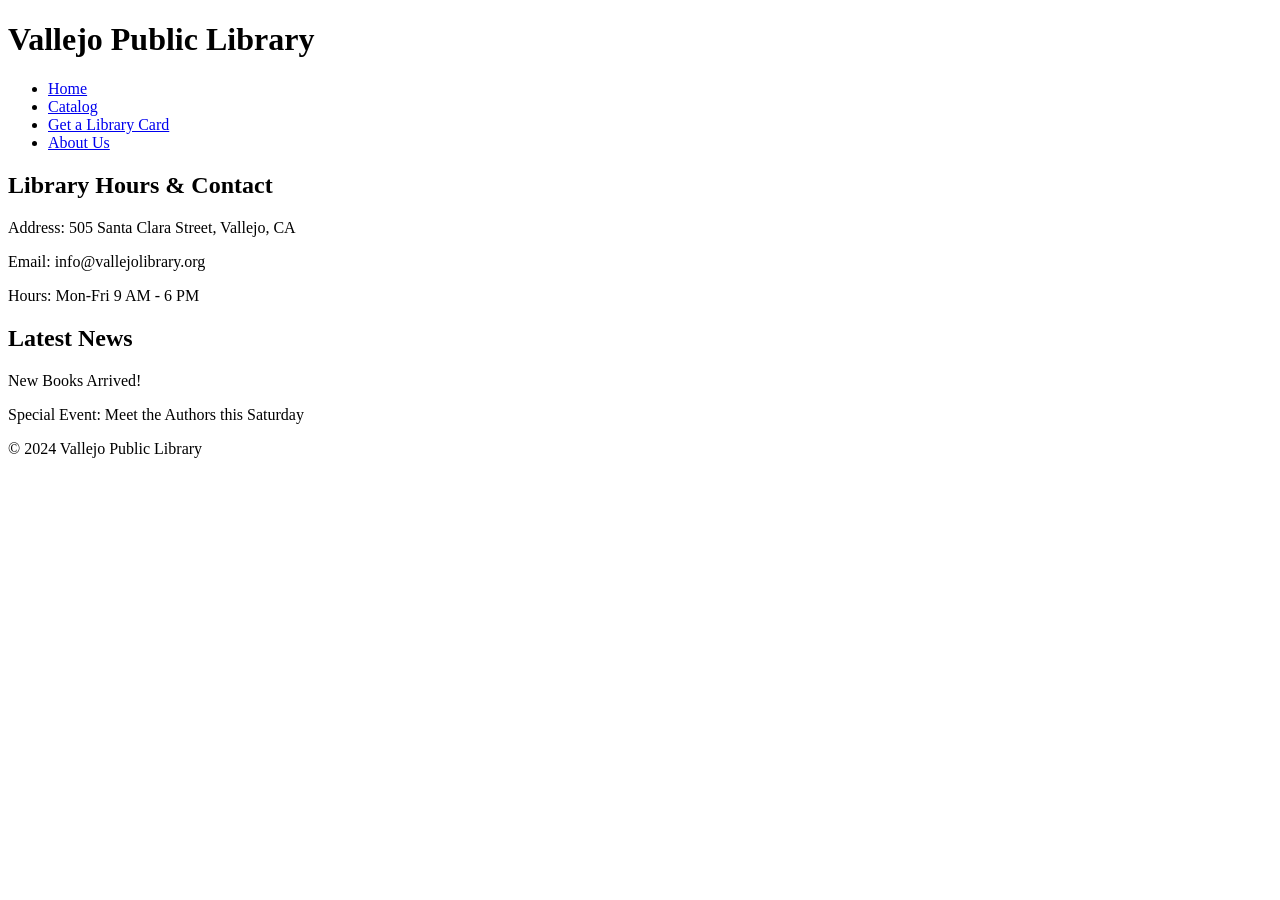
==== index.html @ aa361cd5 "Create index.html" ====
<!DOCTYPE html>
<html lang="en">
<head>
  <meta charset="UTF-8">
  <meta name="viewport" content="width=device-width, initial-scale=1.0">
  <title>Vallejo Public Library</title>
  <link rel="stylesheet" href="styles.css">
</head>
<body>
  <header>
    <h1>Vallejo Public Library</h1>
    <nav>
      <ul>
        <li><a href="index.html">Home</a></li>
        <li><a href="catalog.html">Catalog</a></li>
        <li><a href="library-card.html">Get a Library Card</a></li>
        <li><a href="about.html">About Us</a></li>
      </ul>
    </nav>
  </header>

  <section>
    <h2>Library Hours & Contact</h2>
    <p>Address: 505 Santa Clara Street, Vallejo, CA</p>
    <p>Email: info@vallejolibrary.org</p>
    <p>Hours: Mon-Fri 9 AM - 6 PM</p>
  </section>

  <section>
    <h2>Latest News</h2>
    <p>New Books Arrived!</p>
    <p>Special Event: Meet the Authors this Saturday</p>
  </section>

  <footer>
    <p>&copy; 2024 Vallejo Public Library</p>
  </footer>
</body>
</html>
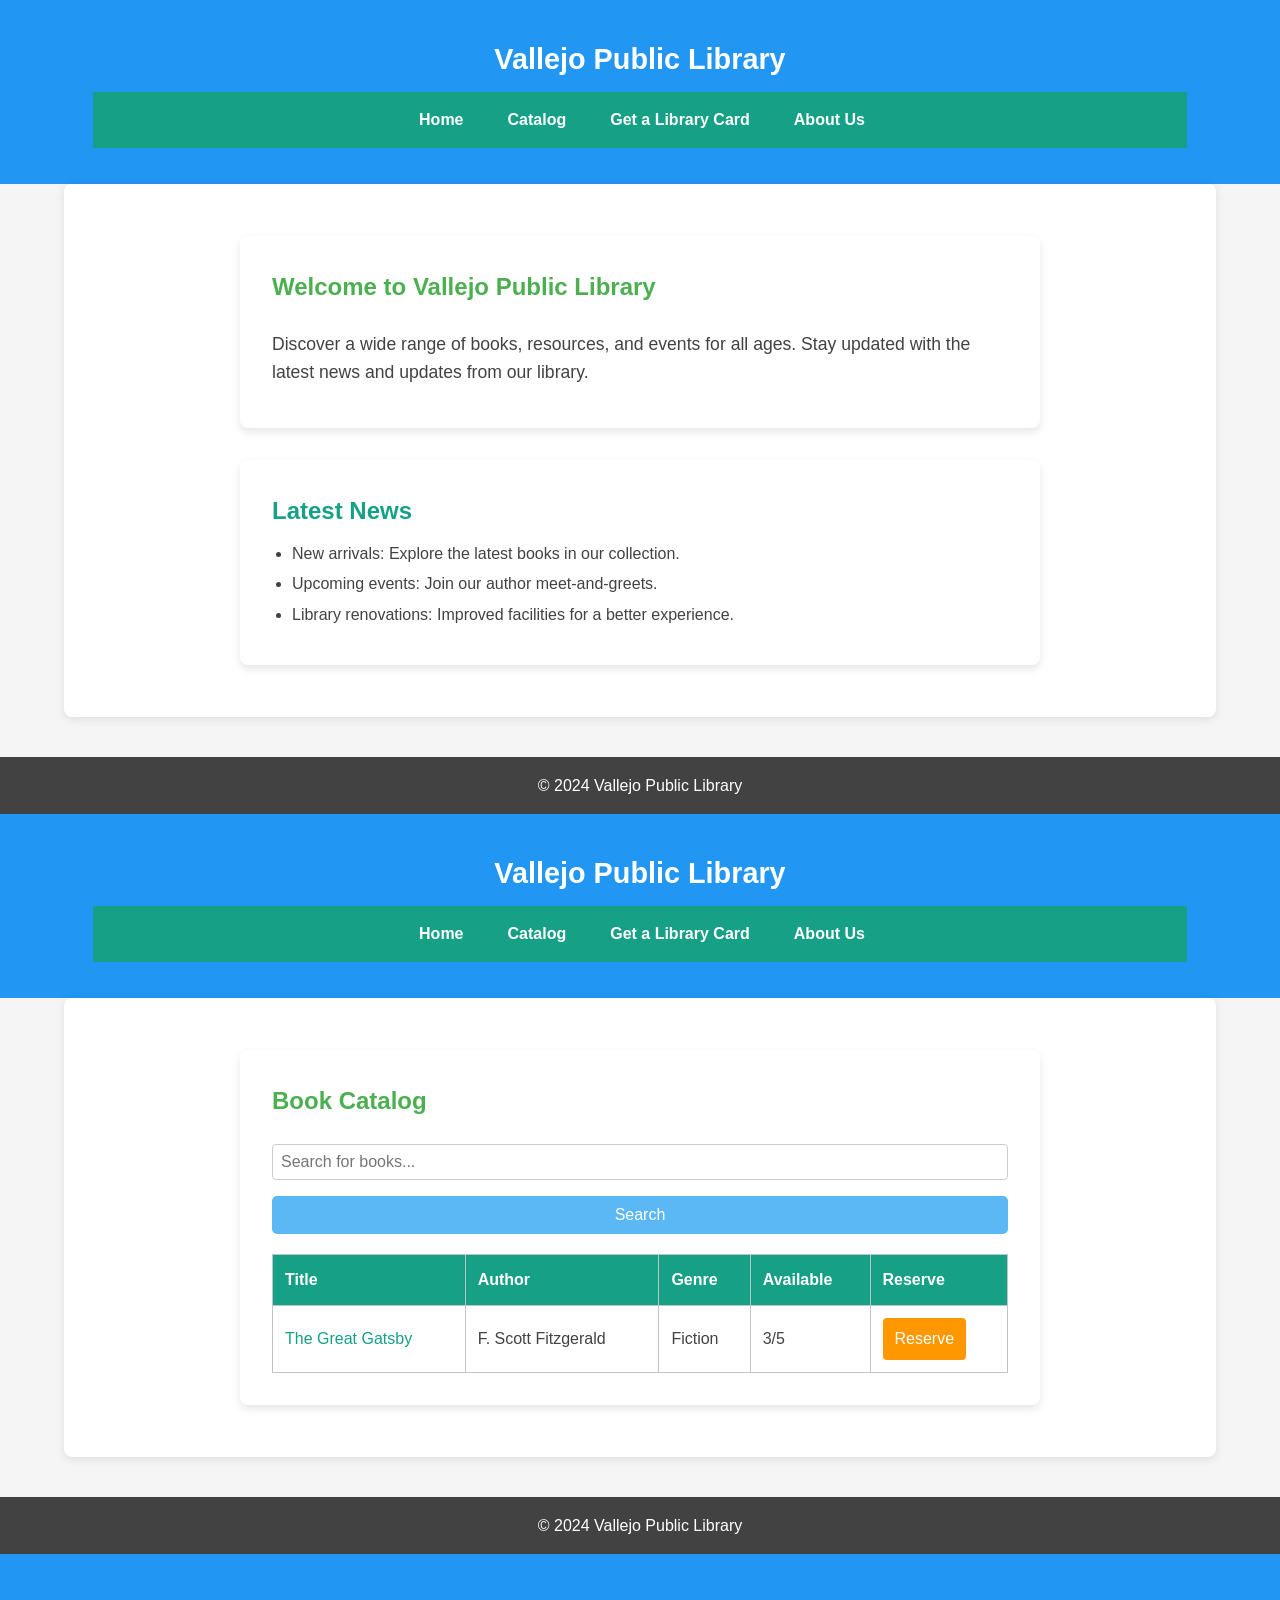
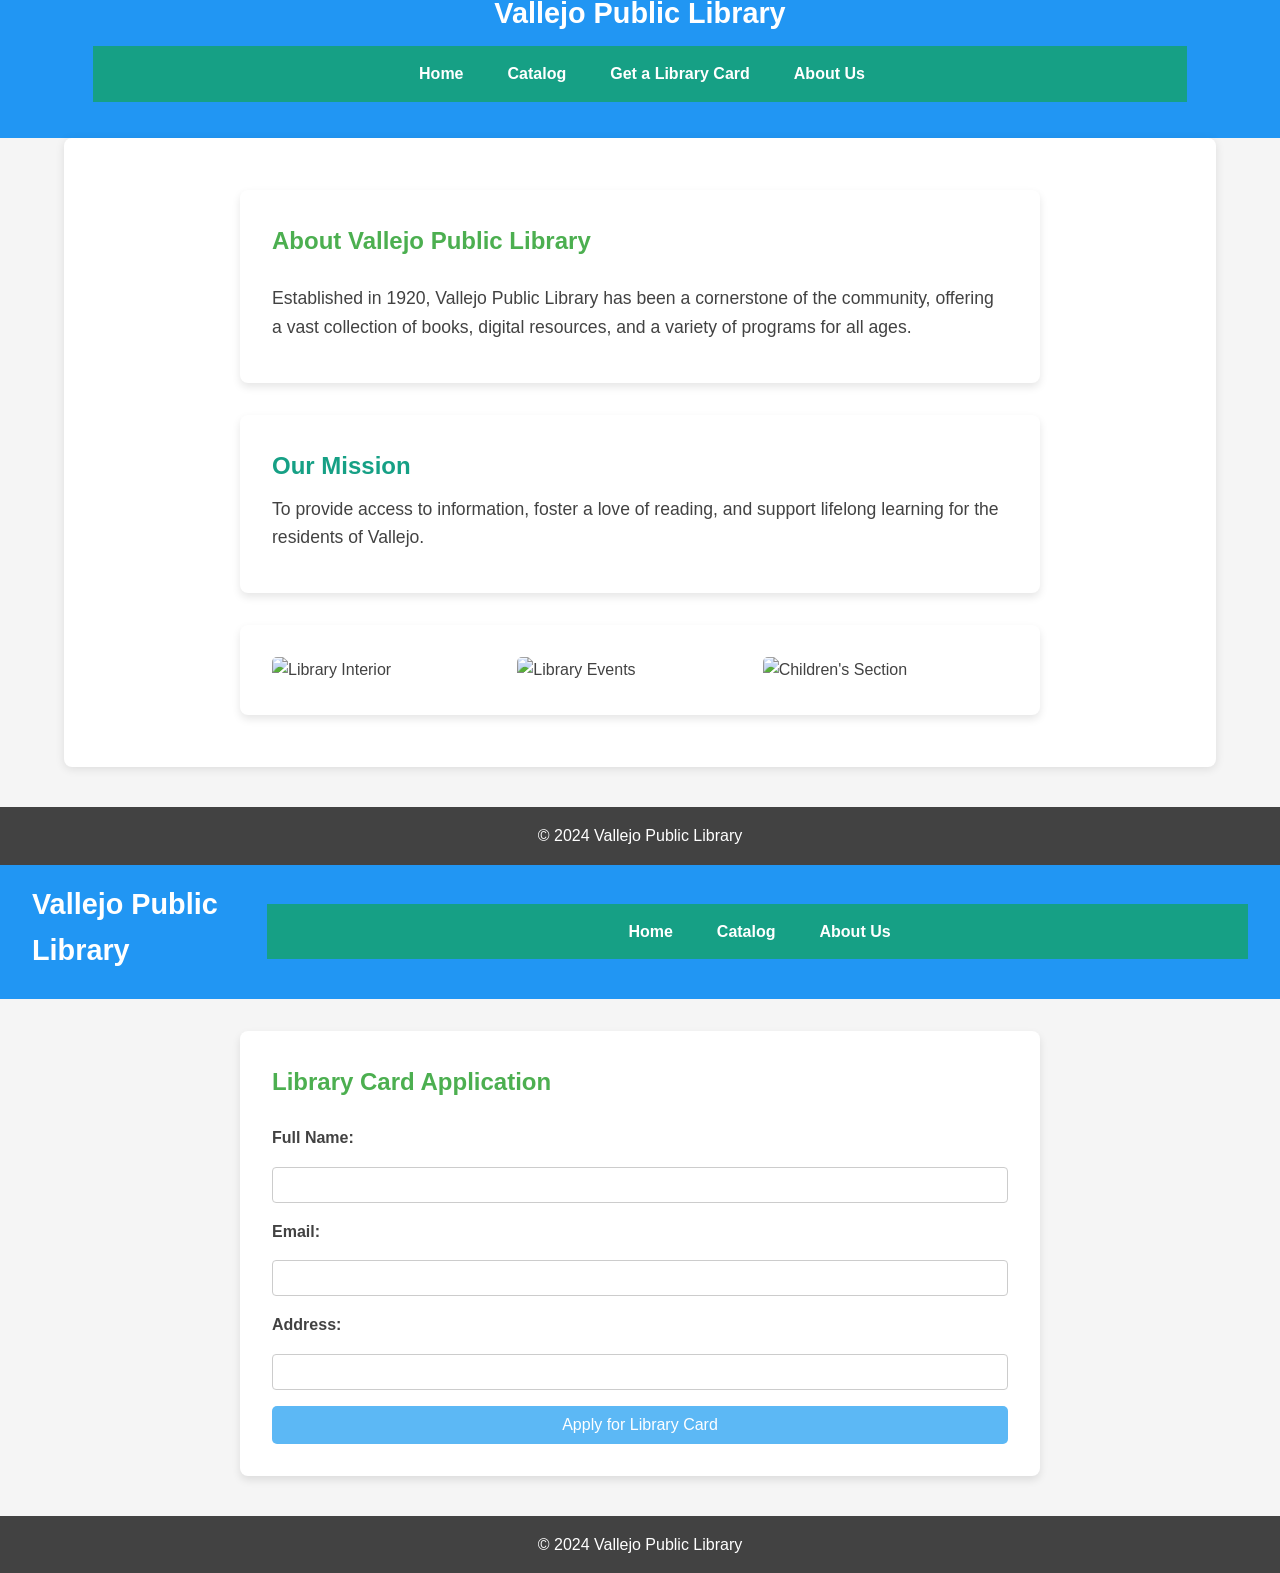
==== commit 9aa319c7: "Add files via upload" ====
--- a/index.html
+++ b/index.html
@@ -1,10 +1,159 @@
+<!DOCTYPE html>
+<html lang="en">
+<head>
+  <meta charset="UTF-8">
+  <meta name="viewport" content="width=device-width, initial-scale=1">
+  <title>Home - Vallejo Public Library</title>
+  <link rel="stylesheet" href="style1.css">
+</head>
+<body>
+  <header>
+    <div class="container">
+      <h1>Vallejo Public Library</h1>
+      <nav>
+        <ul>
+          <li><a href="index.html">Home</a></li>
+          <li><a href="catalog.html">Catalog</a></li>
+          <li><a href="library-card.html">Get a Library Card</a></li>
+          <li><a href="about.html">About Us</a></li>
+        </ul>
+      </nav>
+    </div>
+  </header>
+
+  <main class="container">
+    <section class="mb-20">
+      <h2>Welcome to Vallejo Public Library</h2>
+      <p>Discover a wide range of books, resources, and events for all ages. Stay updated with the latest news and updates from our library.</p>
+    </section>
+
+    <section>
+      <h3>Latest News</h3>
+      <ul>
+        <li>New arrivals: Explore the latest books in our collection.</li>
+        <li>Upcoming events: Join our author meet-and-greets.</li>
+        <li>Library renovations: Improved facilities for a better experience.</li>
+      </ul>
+    </section>
+  </main>
+
+  <footer>
+    <p>&copy; 2024 Vallejo Public Library</p>
+  </footer>
+</body>
+</html>
+<!DOCTYPE html>
+<html lang="en">
+<head>
+  <meta charset="UTF-8">
+  <meta name="viewport" content="width=device-width, initial-scale=1">
+  <title>Catalog - Vallejo Public Library</title>
+  <link rel="stylesheet" href="style1.css">
+</head>
+<body>
+  <header>
+    <div class="container">
+      <h1>Vallejo Public Library</h1>
+      <nav>
+        <ul>
+          <li><a href="index.html">Home</a></li>
+          <li><a href="catalog.html">Catalog</a></li>
+          <li><a href="library-card.html">Get a Library Card</a></li>
+          <li><a href="about.html">About Us</a></li>
+        </ul>
+      </nav>
+    </div>
+  </header>
+
+  <main class="container">
+    <section>
+      <h2>Book Catalog</h2>
+      <form action="search.html" method="get">
+        <input type="text" name="search" placeholder="Search for books...">
+        <button type="submit">Search</button>
+      </form>
+      <table>
+        <thead>
+          <tr>
+            <th>Title</th>
+            <th>Author</th>
+            <th>Genre</th>
+            <th>Available</th>
+            <th>Reserve</th>
+          </tr>
+        </thead>
+        <tbody>
+          <tr>
+            <td><a href="book-details.html">The Great Gatsby</a></td>
+            <td>F. Scott Fitzgerald</td>
+            <td>Fiction</td>
+            <td>3/5</td>
+            <td><button>Reserve</button></td>
+          </tr>
+          <!-- More book entries -->
+        </tbody>
+      </table>
+    </section>
+  </main>
+
+  <footer>
+    <p>&copy; 2024 Vallejo Public Library</p>
+  </footer>
+</body>
+</html>
+<!DOCTYPE html>
+<html lang="en">
+<head>
+  <meta charset="UTF-8">
+  <meta name="viewport" content="width=device-width, initial-scale=1">
+  <title>About Us - Vallejo Public Library</title>
+  <link rel="stylesheet" href="style1.css">
+</head>
+<body>
+  <header>
+    <div class="container">
+      <h1>Vallejo Public Library</h1>
+      <nav>
+        <ul>
+          <li><a href="index.html">Home</a></li>
+          <li><a href="catalog.html">Catalog</a></li>
+          <li><a href="library-card.html">Get a Library Card</a></li>
+          <li><a href="about.html">About Us</a></li>
+        </ul>
+      </nav>
+    </div>
+  </header>
+
+  <main class="container">
+    <section>
+      <h2>About Vallejo Public Library</h2>
+      <p>Established in 1920, Vallejo Public Library has been a cornerstone of the community, offering a vast collection of books, digital resources, and a variety of programs for all ages.</p>
+    </section>
+
+    <section>
+      <h3>Our Mission</h3>
+      <p>To provide access to information, foster a love of reading, and support lifelong learning for the residents of Vallejo.</p>
+    </section>
+
+    <section class="gallery">
+      <img src="images/library-interior.jpg" alt="Library Interior">
+      <img src="images/events.jpg" alt="Library Events">
+      <img src="images/children-section.jpg" alt="Children's Section">
+    </section>
+  </main>
+
+  <footer>
+    <p>&copy; 2024 Vallejo Public Library</p>
+  </footer>
+</body>
+</html>
 <!DOCTYPE html>
 <html lang="en">
 <head>
   <meta charset="UTF-8">
   <meta name="viewport" content="width=device-width, initial-scale=1.0">
-  <title>Vallejo Public Library</title>
-  <link rel="stylesheet" href="styles.css">
+  <title>Get a Library Card - Vallejo Public Library</title>
+  <link rel="stylesheet" href="style1.css">
 </head>
 <body>
   <header>
@@ -13,27 +162,26 @@
       <ul>
         <li><a href="index.html">Home</a></li>
         <li><a href="catalog.html">Catalog</a></li>
-        <li><a href="library-card.html">Get a Library Card</a></li>
         <li><a href="about.html">About Us</a></li>
       </ul>
     </nav>
   </header>
 
   <section>
-    <h2>Library Hours & Contact</h2>
-    <p>Address: 505 Santa Clara Street, Vallejo, CA</p>
-    <p>Email: info@vallejolibrary.org</p>
-    <p>Hours: Mon-Fri 9 AM - 6 PM</p>
-  </section>
-
-  <section>
-    <h2>Latest News</h2>
-    <p>New Books Arrived!</p>
-    <p>Special Event: Meet the Authors this Saturday</p>
+    <h2>Library Card Application</h2>
+    <form action="/submit-library-card" method="post">
+      <label for="fullName">Full Name:</label>
+      <input type="text" id="fullName" name="fullName" required>
+      <label for="email">Email:</label>
+      <input type="email" id="email" name="email" required>
+      <label for="address">Address:</label>
+      <input type="text" id="address" name="address" required>
+      <button type="submit">Apply for Library Card</button>
+    </form>
   </section>
 
   <footer>
     <p>&copy; 2024 Vallejo Public Library</p>
   </footer>
 </body>
-</html>
+</html>
--- a/style1.css
+++ b/style1.css
@@ -0,0 +1,545 @@
+/* Default desktop styles */
+body {
+    font-family: 'Noto Sans', sans-serif;
+    margin: 0;
+    padding: 0;
+  }
+  
+  /* Tablet layout */
+  @media only screen and (max-width: 768px) {
+    /* Adjustments for tablet here */
+  }
+  
+  /* Mobile layout */
+  @media only screen and (max-width: 480px) {
+    /* Adjustments for mobile here */
+  }
+  /* Import Google Fonts */
+@import url('https://fonts.googleapis.com/css2?family=Lato:wght@700&family=Noto+Sans&display=swap');
+
+/* CSS Variables for Color Palette */
+:root {
+  /* Primary Colors */
+  --color-primary: #2C3E50; /* Navy Blue */
+  --color-secondary: #16A085; /* Teal */
+  --color-accent: #FFC107; /* Amber */
+  --color-error: #E74C3C; /* Coral */
+  
+  /* Neutral Colors */
+  --color-background: #FAFAFA; /* Soft White */
+  --color-light-gray: #BDC3C7; /* Light Gray */
+  --color-dark-charcoal: #34495E; /* Dark Charcoal */
+  --color-medium-gray: #7F8C8D; /* Medium Gray */
+  
+  /* Text Colors */
+  --text-primary: #34495E; /* Dark Charcoal */
+  --text-secondary: #7F8C8D; /* Medium Gray */
+  
+  /* Miscellaneous */
+  --font-family-heading: 'Lato', sans-serif;
+  --font-family-body: 'Noto Sans', sans-serif;
+}
+/* Import Google Fonts */
+@import url('https://fonts.googleapis.com/css2?family=Lato:wght@700&family=Noto+Sans&display=swap');
+
+/* CSS Variables for Color Palette */
+:root {
+  /* Primary Colors */
+  --color-primary: #2C3E50; /* Navy Blue */
+  --color-secondary: #16A085; /* Teal */
+  --color-accent: #5cb8f5; /* Amber */
+  --color-error: #E74C3C; /* Coral */
+  
+  /* Neutral Colors */
+  --color-background: #FAFAFA; /* Soft White */
+  --color-light-gray: #BDC3C7; /* Light Gray */
+  --color-dark-charcoal: #34495E; /* Dark Charcoal */
+  --color-medium-gray: #7F8C8D; /* Medium Gray */
+  
+  /* Text Colors */
+  --text-primary: #34495E; /* Dark Charcoal */
+  --text-secondary: #7F8C8D; /* Medium Gray */
+  
+  /* Miscellaneous */
+  --font-family-heading: 'Lato', sans-serif;
+  --font-family-body: 'Noto Sans', sans-serif;
+}
+
+/* General Reset */
+* {
+  margin: 0;
+  padding: 0;
+  box-sizing: border-box;
+}
+
+/* Body Styling */
+body {
+  font-family: var(--font-family-body);
+  line-height: 1.6;
+  background-color: var(--color-background);
+  color: var(--text-primary);
+  padding: 0;
+  margin: 0;
+}
+
+/* Container */
+.container {
+  width: 90%;
+  max-width: 1200px;
+  margin: 0 auto;
+  padding: 20px 0;
+}
+
+/* Header Styling */
+header {
+  background-color: var(--color-primary);
+  color: white;
+  padding: 20px 0;
+}
+
+header .container {
+  display: flex;
+  flex-direction: column;
+  align-items: center;
+}
+
+header h1 {
+  font-family: var(--font-family-heading);
+  font-size: 2.5em;
+  margin-bottom: 10px;
+}
+
+/* Navigation Styling */
+nav {
+  width: 100%;
+}
+
+nav ul {
+  display: flex;
+  justify-content: center;
+  list-style: none;
+  background-color: var(--color-secondary);
+}
+
+nav ul li {
+  margin: 0 20px;
+}
+
+nav ul li a {
+  color: white;
+  text-decoration: none;
+  font-weight: bold;
+  padding: 15px 0;
+  display: block;
+  transition: background-color 0.3s ease;
+}
+
+nav ul li a:hover,
+nav ul li a:focus {
+  background-color: var(--color-primary);
+  outline: none;
+}
+
+/* Main Content Styling */
+main {
+  background-color: white;
+  padding: 20px;
+  margin: 20px auto;
+  border-radius: 8px;
+  box-shadow: 0 2px 10px rgba(0, 0, 0, 0.1);
+}
+
+main h2 {
+  font-family: var(--font-family-heading);
+  color: var(--color-primary);
+  margin-bottom: 15px;
+  font-size: 2em;
+}
+
+main p {
+  font-size: 1.1em;
+  margin: 10px 0;
+}
+
+main img {
+  max-width: 100%;
+  height: auto;
+  border-radius: 5px;
+}
+
+/* Form Styling */
+form {
+  margin-top: 20px;
+}
+
+form button {
+  background-color: var(--color-accent);
+  color: white;
+  padding: 10px 20px;
+  border: none;
+  border-radius: 5px;
+  cursor: pointer;
+  font-size: 1em;
+  transition: background-color 0.3s ease;
+}
+
+form button:hover,
+form button:focus {
+  background-color: darken(var(--color-accent), 10%);
+  outline: none;
+}
+
+/* Footer Styling */
+footer {
+  background-color: var(--color-light-gray);
+  color: var(--text-secondary);
+  text-align: center;
+  padding: 15px 0;
+  margin-top: 40px;
+}
+
+footer p {
+  font-size: 1em;
+}
+
+/* Responsive Design */
+
+/* Tablet Styles */
+@media only screen and (max-width: 768px) {
+  header h1 {
+    font-size: 2em;
+  }
+
+  nav ul {
+    flex-direction: column;
+  }
+
+  nav ul li {
+    margin: 0;
+    border-bottom: 1px solid var(--color-primary);
+  }
+
+  nav ul li:last-child {
+    border-bottom: none;
+  }
+
+  nav ul li a {
+    padding: 10px 0;
+  }
+
+  main {
+    padding: 15px;
+    margin: 15px auto;
+  }
+
+  main h2 {
+    font-size: 1.8em;
+  }
+
+  main p {
+    font-size: 1em;
+  }
+
+  form button {
+    width: 100%;
+    padding: 10px;
+  }
+}
+
+/* Mobile Styles */
+@media only screen and (max-width: 480px) {
+  header h1 {
+    font-size: 1.8em;
+  }
+
+  nav ul {
+    flex-direction: column;
+  }
+
+  nav ul li {
+    margin: 0;
+  }
+
+  nav ul li a {
+    padding: 8px 0;
+    text-align: center;
+  }
+
+  main {
+    padding: 10px;
+    margin: 10px auto;
+  }
+
+  main h2 {
+    font-size: 1.5em;
+  }
+
+  main p {
+    font-size: 0.95em;
+  }
+
+  form button {
+    padding: 8px 15px;
+    font-size: 0.9em;
+  }
+
+  footer p {
+    font-size: 0.9em;
+  }
+}
+
+/* Additional Elements Styling */
+
+/* Sections */
+section {
+  margin-bottom: 20px;
+}
+
+section h3 {
+  font-family: var(--font-family-heading);
+  font-size: 1.5em;
+  color: var(--color-secondary);
+  margin-bottom: 10px;
+}
+
+section ul {
+  list-style-type: disc;
+  margin-left: 20px;
+}
+
+section ul li {
+  margin-bottom: 5px;
+}
+
+/* Tables (if any) */
+table {
+  width: 100%;
+  border-collapse: collapse;
+  margin-top: 20px;
+}
+
+table, th, td {
+  border: 1px solid var(--color-light-gray);
+}
+
+th, td {
+  padding: 12px;
+  text-align: left;
+}
+
+th {
+  background-color: var(--color-secondary);
+  color: white;
+}
+
+tr:nth-child(even) {
+  background-color: #f9f9f9;
+}
+
+/* Links */
+a {
+  color: var(--color-secondary);
+  text-decoration: none;
+}
+
+a:hover,
+a:focus {
+  text-decoration: underline;
+  color: var(--color-primary);
+}
+
+/* Image Gallery (if needed) */
+.gallery {
+  display: flex;
+  flex-wrap: wrap;
+  gap: 10px;
+}
+
+.gallery img {
+  width: calc(33.333% - 10px);
+  border-radius: 5px;
+}
+
+@media only screen and (max-width: 768px) {
+  .gallery img {
+    width: calc(50% - 10px);
+  }
+}
+
+@media only screen and (max-width: 480px) {
+  .gallery img {
+    width: 100%;
+  }
+}
+
+/* Responsive Utilities */
+.text-center {
+  text-align: center;
+}
+
+.mb-20 {
+  margin-bottom: 20px;
+}
+
+.mt-20 {
+  margin-top: 20px;
+}
+
+/* Accessibility Enhancements */
+a:focus, button:focus {
+  outline: 2px dashed var(--color-accent);
+  outline-offset: 4px;
+}
+
+/* Media Query for High-Resolution Screens */
+@media only screen and (min-resolution: 2dppx) {
+  /* High-res specific styles */
+  img {
+    image-rendering: -webkit-optimize-contrast;
+    image-rendering: crisp-edges;
+  }
+}
+/* General reset */
+* {
+    margin: 0;
+    padding: 0;
+    box-sizing: border-box;
+    font-family: 'Lato', sans-serif;
+  }
+  
+  /* Body */
+  body {
+    background-color: #f5f5f5;
+    color: #424242;
+    font-size: 16px;
+    line-height: 1.6;
+    margin: 0;
+    padding: 0;
+  }
+  
+  /* Header */
+  header {
+    background-color: #2196f3; /* Blue for trust */
+    color: white;
+    padding: 1rem 2rem;
+    display: flex;
+    justify-content: space-between;
+    align-items: center;
+  }
+  
+  header h1 {
+    font-size: 1.8rem;
+  }
+  
+  nav ul {
+    list-style: none;
+    display: flex;
+  }
+  
+  nav ul li {
+    margin-left: 1.5rem;
+  }
+  
+  nav ul li a {
+    color: white;
+    text-decoration: none;
+    font-weight: bold;
+  }
+  
+  nav ul li a:hover {
+    text-decoration: underline;
+  }
+  
+  /* Main section */
+  section {
+    max-width: 800px;
+    margin: 2rem auto;
+    background-color: white;
+    padding: 2rem;
+    border-radius: 8px;
+    box-shadow: 0 4px 8px rgba(0, 0, 0, 0.1);
+  }
+  
+  section h2 {
+    color: #4caf50; /* Green for growth */
+    margin-bottom: 1.5rem;
+    font-size: 1.5rem;
+  }
+  
+  /* Form */
+  form {
+    display: grid;
+    gap: 1rem;
+  }
+  
+  label {
+    font-weight: bold;
+    color: #424242;
+  }
+  
+  input[type="text"],
+  input[type="email"] {
+    padding: 0.5rem;
+    border: 1px solid #ccc;
+    border-radius: 4px;
+    font-size: 1rem;
+  }
+  
+  input[type="text"]:focus,
+  input[type="email"]:focus {
+    border-color: #2196f3;
+    outline: none;
+  }
+  
+  button {
+    background-color: #ff9800; /* Orange for action */
+    color: white;
+    border: none;
+    padding: 0.75rem;
+    border-radius: 4px;
+    font-size: 1rem;
+    cursor: pointer;
+  }
+  
+  button:hover {
+    background-color: #e68900;
+  }
+  
+  /* Footer */
+  footer {
+    text-align: center;
+    background-color: #424242; /* Dark gray for contrast */
+    color: white;
+    padding: 1rem 0;
+    position: relative;
+    bottom: 0;
+    width: 100%;
+  }
+  
+  /* Responsive Design */
+  @media (max-width: 768px) {
+    header {
+      flex-direction: column;
+      align-items: flex-start;
+    }
+  
+    nav ul {
+      flex-direction: column;
+      margin-top: 1rem;
+    }
+  
+    nav ul li {
+      margin-left: 0;
+      margin-bottom: 0.5rem;
+    }
+  
+    section {
+      margin: 1rem;
+      padding: 1.5rem;
+    }
+  
+    button {
+      width: 100%;
+    }
+  }
+ 
--- a/style1.css
+++ b/style1.css
@@ -0,0 +1,545 @@
+/* Default desktop styles */
+body {
+    font-family: 'Noto Sans', sans-serif;
+    margin: 0;
+    padding: 0;
+  }
+  
+  /* Tablet layout */
+  @media only screen and (max-width: 768px) {
+    /* Adjustments for tablet here */
+  }
+  
+  /* Mobile layout */
+  @media only screen and (max-width: 480px) {
+    /* Adjustments for mobile here */
+  }
+  /* Import Google Fonts */
+@import url('https://fonts.googleapis.com/css2?family=Lato:wght@700&family=Noto+Sans&display=swap');
+
+/* CSS Variables for Color Palette */
+:root {
+  /* Primary Colors */
+  --color-primary: #2C3E50; /* Navy Blue */
+  --color-secondary: #16A085; /* Teal */
+  --color-accent: #FFC107; /* Amber */
+  --color-error: #E74C3C; /* Coral */
+  
+  /* Neutral Colors */
+  --color-background: #FAFAFA; /* Soft White */
+  --color-light-gray: #BDC3C7; /* Light Gray */
+  --color-dark-charcoal: #34495E; /* Dark Charcoal */
+  --color-medium-gray: #7F8C8D; /* Medium Gray */
+  
+  /* Text Colors */
+  --text-primary: #34495E; /* Dark Charcoal */
+  --text-secondary: #7F8C8D; /* Medium Gray */
+  
+  /* Miscellaneous */
+  --font-family-heading: 'Lato', sans-serif;
+  --font-family-body: 'Noto Sans', sans-serif;
+}
+/* Import Google Fonts */
+@import url('https://fonts.googleapis.com/css2?family=Lato:wght@700&family=Noto+Sans&display=swap');
+
+/* CSS Variables for Color Palette */
+:root {
+  /* Primary Colors */
+  --color-primary: #2C3E50; /* Navy Blue */
+  --color-secondary: #16A085; /* Teal */
+  --color-accent: #5cb8f5; /* Amber */
+  --color-error: #E74C3C; /* Coral */
+  
+  /* Neutral Colors */
+  --color-background: #FAFAFA; /* Soft White */
+  --color-light-gray: #BDC3C7; /* Light Gray */
+  --color-dark-charcoal: #34495E; /* Dark Charcoal */
+  --color-medium-gray: #7F8C8D; /* Medium Gray */
+  
+  /* Text Colors */
+  --text-primary: #34495E; /* Dark Charcoal */
+  --text-secondary: #7F8C8D; /* Medium Gray */
+  
+  /* Miscellaneous */
+  --font-family-heading: 'Lato', sans-serif;
+  --font-family-body: 'Noto Sans', sans-serif;
+}
+
+/* General Reset */
+* {
+  margin: 0;
+  padding: 0;
+  box-sizing: border-box;
+}
+
+/* Body Styling */
+body {
+  font-family: var(--font-family-body);
+  line-height: 1.6;
+  background-color: var(--color-background);
+  color: var(--text-primary);
+  padding: 0;
+  margin: 0;
+}
+
+/* Container */
+.container {
+  width: 90%;
+  max-width: 1200px;
+  margin: 0 auto;
+  padding: 20px 0;
+}
+
+/* Header Styling */
+header {
+  background-color: var(--color-primary);
+  color: white;
+  padding: 20px 0;
+}
+
+header .container {
+  display: flex;
+  flex-direction: column;
+  align-items: center;
+}
+
+header h1 {
+  font-family: var(--font-family-heading);
+  font-size: 2.5em;
+  margin-bottom: 10px;
+}
+
+/* Navigation Styling */
+nav {
+  width: 100%;
+}
+
+nav ul {
+  display: flex;
+  justify-content: center;
+  list-style: none;
+  background-color: var(--color-secondary);
+}
+
+nav ul li {
+  margin: 0 20px;
+}
+
+nav ul li a {
+  color: white;
+  text-decoration: none;
+  font-weight: bold;
+  padding: 15px 0;
+  display: block;
+  transition: background-color 0.3s ease;
+}
+
+nav ul li a:hover,
+nav ul li a:focus {
+  background-color: var(--color-primary);
+  outline: none;
+}
+
+/* Main Content Styling */
+main {
+  background-color: white;
+  padding: 20px;
+  margin: 20px auto;
+  border-radius: 8px;
+  box-shadow: 0 2px 10px rgba(0, 0, 0, 0.1);
+}
+
+main h2 {
+  font-family: var(--font-family-heading);
+  color: var(--color-primary);
+  margin-bottom: 15px;
+  font-size: 2em;
+}
+
+main p {
+  font-size: 1.1em;
+  margin: 10px 0;
+}
+
+main img {
+  max-width: 100%;
+  height: auto;
+  border-radius: 5px;
+}
+
+/* Form Styling */
+form {
+  margin-top: 20px;
+}
+
+form button {
+  background-color: var(--color-accent);
+  color: white;
+  padding: 10px 20px;
+  border: none;
+  border-radius: 5px;
+  cursor: pointer;
+  font-size: 1em;
+  transition: background-color 0.3s ease;
+}
+
+form button:hover,
+form button:focus {
+  background-color: darken(var(--color-accent), 10%);
+  outline: none;
+}
+
+/* Footer Styling */
+footer {
+  background-color: var(--color-light-gray);
+  color: var(--text-secondary);
+  text-align: center;
+  padding: 15px 0;
+  margin-top: 40px;
+}
+
+footer p {
+  font-size: 1em;
+}
+
+/* Responsive Design */
+
+/* Tablet Styles */
+@media only screen and (max-width: 768px) {
+  header h1 {
+    font-size: 2em;
+  }
+
+  nav ul {
+    flex-direction: column;
+  }
+
+  nav ul li {
+    margin: 0;
+    border-bottom: 1px solid var(--color-primary);
+  }
+
+  nav ul li:last-child {
+    border-bottom: none;
+  }
+
+  nav ul li a {
+    padding: 10px 0;
+  }
+
+  main {
+    padding: 15px;
+    margin: 15px auto;
+  }
+
+  main h2 {
+    font-size: 1.8em;
+  }
+
+  main p {
+    font-size: 1em;
+  }
+
+  form button {
+    width: 100%;
+    padding: 10px;
+  }
+}
+
+/* Mobile Styles */
+@media only screen and (max-width: 480px) {
+  header h1 {
+    font-size: 1.8em;
+  }
+
+  nav ul {
+    flex-direction: column;
+  }
+
+  nav ul li {
+    margin: 0;
+  }
+
+  nav ul li a {
+    padding: 8px 0;
+    text-align: center;
+  }
+
+  main {
+    padding: 10px;
+    margin: 10px auto;
+  }
+
+  main h2 {
+    font-size: 1.5em;
+  }
+
+  main p {
+    font-size: 0.95em;
+  }
+
+  form button {
+    padding: 8px 15px;
+    font-size: 0.9em;
+  }
+
+  footer p {
+    font-size: 0.9em;
+  }
+}
+
+/* Additional Elements Styling */
+
+/* Sections */
+section {
+  margin-bottom: 20px;
+}
+
+section h3 {
+  font-family: var(--font-family-heading);
+  font-size: 1.5em;
+  color: var(--color-secondary);
+  margin-bottom: 10px;
+}
+
+section ul {
+  list-style-type: disc;
+  margin-left: 20px;
+}
+
+section ul li {
+  margin-bottom: 5px;
+}
+
+/* Tables (if any) */
+table {
+  width: 100%;
+  border-collapse: collapse;
+  margin-top: 20px;
+}
+
+table, th, td {
+  border: 1px solid var(--color-light-gray);
+}
+
+th, td {
+  padding: 12px;
+  text-align: left;
+}
+
+th {
+  background-color: var(--color-secondary);
+  color: white;
+}
+
+tr:nth-child(even) {
+  background-color: #f9f9f9;
+}
+
+/* Links */
+a {
+  color: var(--color-secondary);
+  text-decoration: none;
+}
+
+a:hover,
+a:focus {
+  text-decoration: underline;
+  color: var(--color-primary);
+}
+
+/* Image Gallery (if needed) */
+.gallery {
+  display: flex;
+  flex-wrap: wrap;
+  gap: 10px;
+}
+
+.gallery img {
+  width: calc(33.333% - 10px);
+  border-radius: 5px;
+}
+
+@media only screen and (max-width: 768px) {
+  .gallery img {
+    width: calc(50% - 10px);
+  }
+}
+
+@media only screen and (max-width: 480px) {
+  .gallery img {
+    width: 100%;
+  }
+}
+
+/* Responsive Utilities */
+.text-center {
+  text-align: center;
+}
+
+.mb-20 {
+  margin-bottom: 20px;
+}
+
+.mt-20 {
+  margin-top: 20px;
+}
+
+/* Accessibility Enhancements */
+a:focus, button:focus {
+  outline: 2px dashed var(--color-accent);
+  outline-offset: 4px;
+}
+
+/* Media Query for High-Resolution Screens */
+@media only screen and (min-resolution: 2dppx) {
+  /* High-res specific styles */
+  img {
+    image-rendering: -webkit-optimize-contrast;
+    image-rendering: crisp-edges;
+  }
+}
+/* General reset */
+* {
+    margin: 0;
+    padding: 0;
+    box-sizing: border-box;
+    font-family: 'Lato', sans-serif;
+  }
+  
+  /* Body */
+  body {
+    background-color: #f5f5f5;
+    color: #424242;
+    font-size: 16px;
+    line-height: 1.6;
+    margin: 0;
+    padding: 0;
+  }
+  
+  /* Header */
+  header {
+    background-color: #2196f3; /* Blue for trust */
+    color: white;
+    padding: 1rem 2rem;
+    display: flex;
+    justify-content: space-between;
+    align-items: center;
+  }
+  
+  header h1 {
+    font-size: 1.8rem;
+  }
+  
+  nav ul {
+    list-style: none;
+    display: flex;
+  }
+  
+  nav ul li {
+    margin-left: 1.5rem;
+  }
+  
+  nav ul li a {
+    color: white;
+    text-decoration: none;
+    font-weight: bold;
+  }
+  
+  nav ul li a:hover {
+    text-decoration: underline;
+  }
+  
+  /* Main section */
+  section {
+    max-width: 800px;
+    margin: 2rem auto;
+    background-color: white;
+    padding: 2rem;
+    border-radius: 8px;
+    box-shadow: 0 4px 8px rgba(0, 0, 0, 0.1);
+  }
+  
+  section h2 {
+    color: #4caf50; /* Green for growth */
+    margin-bottom: 1.5rem;
+    font-size: 1.5rem;
+  }
+  
+  /* Form */
+  form {
+    display: grid;
+    gap: 1rem;
+  }
+  
+  label {
+    font-weight: bold;
+    color: #424242;
+  }
+  
+  input[type="text"],
+  input[type="email"] {
+    padding: 0.5rem;
+    border: 1px solid #ccc;
+    border-radius: 4px;
+    font-size: 1rem;
+  }
+  
+  input[type="text"]:focus,
+  input[type="email"]:focus {
+    border-color: #2196f3;
+    outline: none;
+  }
+  
+  button {
+    background-color: #ff9800; /* Orange for action */
+    color: white;
+    border: none;
+    padding: 0.75rem;
+    border-radius: 4px;
+    font-size: 1rem;
+    cursor: pointer;
+  }
+  
+  button:hover {
+    background-color: #e68900;
+  }
+  
+  /* Footer */
+  footer {
+    text-align: center;
+    background-color: #424242; /* Dark gray for contrast */
+    color: white;
+    padding: 1rem 0;
+    position: relative;
+    bottom: 0;
+    width: 100%;
+  }
+  
+  /* Responsive Design */
+  @media (max-width: 768px) {
+    header {
+      flex-direction: column;
+      align-items: flex-start;
+    }
+  
+    nav ul {
+      flex-direction: column;
+      margin-top: 1rem;
+    }
+  
+    nav ul li {
+      margin-left: 0;
+      margin-bottom: 0.5rem;
+    }
+  
+    section {
+      margin: 1rem;
+      padding: 1.5rem;
+    }
+  
+    button {
+      width: 100%;
+    }
+  }
+ 
--- a/style1.css
+++ b/style1.css
@@ -0,0 +1,545 @@
+/* Default desktop styles */
+body {
+    font-family: 'Noto Sans', sans-serif;
+    margin: 0;
+    padding: 0;
+  }
+  
+  /* Tablet layout */
+  @media only screen and (max-width: 768px) {
+    /* Adjustments for tablet here */
+  }
+  
+  /* Mobile layout */
+  @media only screen and (max-width: 480px) {
+    /* Adjustments for mobile here */
+  }
+  /* Import Google Fonts */
+@import url('https://fonts.googleapis.com/css2?family=Lato:wght@700&family=Noto+Sans&display=swap');
+
+/* CSS Variables for Color Palette */
+:root {
+  /* Primary Colors */
+  --color-primary: #2C3E50; /* Navy Blue */
+  --color-secondary: #16A085; /* Teal */
+  --color-accent: #FFC107; /* Amber */
+  --color-error: #E74C3C; /* Coral */
+  
+  /* Neutral Colors */
+  --color-background: #FAFAFA; /* Soft White */
+  --color-light-gray: #BDC3C7; /* Light Gray */
+  --color-dark-charcoal: #34495E; /* Dark Charcoal */
+  --color-medium-gray: #7F8C8D; /* Medium Gray */
+  
+  /* Text Colors */
+  --text-primary: #34495E; /* Dark Charcoal */
+  --text-secondary: #7F8C8D; /* Medium Gray */
+  
+  /* Miscellaneous */
+  --font-family-heading: 'Lato', sans-serif;
+  --font-family-body: 'Noto Sans', sans-serif;
+}
+/* Import Google Fonts */
+@import url('https://fonts.googleapis.com/css2?family=Lato:wght@700&family=Noto+Sans&display=swap');
+
+/* CSS Variables for Color Palette */
+:root {
+  /* Primary Colors */
+  --color-primary: #2C3E50; /* Navy Blue */
+  --color-secondary: #16A085; /* Teal */
+  --color-accent: #5cb8f5; /* Amber */
+  --color-error: #E74C3C; /* Coral */
+  
+  /* Neutral Colors */
+  --color-background: #FAFAFA; /* Soft White */
+  --color-light-gray: #BDC3C7; /* Light Gray */
+  --color-dark-charcoal: #34495E; /* Dark Charcoal */
+  --color-medium-gray: #7F8C8D; /* Medium Gray */
+  
+  /* Text Colors */
+  --text-primary: #34495E; /* Dark Charcoal */
+  --text-secondary: #7F8C8D; /* Medium Gray */
+  
+  /* Miscellaneous */
+  --font-family-heading: 'Lato', sans-serif;
+  --font-family-body: 'Noto Sans', sans-serif;
+}
+
+/* General Reset */
+* {
+  margin: 0;
+  padding: 0;
+  box-sizing: border-box;
+}
+
+/* Body Styling */
+body {
+  font-family: var(--font-family-body);
+  line-height: 1.6;
+  background-color: var(--color-background);
+  color: var(--text-primary);
+  padding: 0;
+  margin: 0;
+}
+
+/* Container */
+.container {
+  width: 90%;
+  max-width: 1200px;
+  margin: 0 auto;
+  padding: 20px 0;
+}
+
+/* Header Styling */
+header {
+  background-color: var(--color-primary);
+  color: white;
+  padding: 20px 0;
+}
+
+header .container {
+  display: flex;
+  flex-direction: column;
+  align-items: center;
+}
+
+header h1 {
+  font-family: var(--font-family-heading);
+  font-size: 2.5em;
+  margin-bottom: 10px;
+}
+
+/* Navigation Styling */
+nav {
+  width: 100%;
+}
+
+nav ul {
+  display: flex;
+  justify-content: center;
+  list-style: none;
+  background-color: var(--color-secondary);
+}
+
+nav ul li {
+  margin: 0 20px;
+}
+
+nav ul li a {
+  color: white;
+  text-decoration: none;
+  font-weight: bold;
+  padding: 15px 0;
+  display: block;
+  transition: background-color 0.3s ease;
+}
+
+nav ul li a:hover,
+nav ul li a:focus {
+  background-color: var(--color-primary);
+  outline: none;
+}
+
+/* Main Content Styling */
+main {
+  background-color: white;
+  padding: 20px;
+  margin: 20px auto;
+  border-radius: 8px;
+  box-shadow: 0 2px 10px rgba(0, 0, 0, 0.1);
+}
+
+main h2 {
+  font-family: var(--font-family-heading);
+  color: var(--color-primary);
+  margin-bottom: 15px;
+  font-size: 2em;
+}
+
+main p {
+  font-size: 1.1em;
+  margin: 10px 0;
+}
+
+main img {
+  max-width: 100%;
+  height: auto;
+  border-radius: 5px;
+}
+
+/* Form Styling */
+form {
+  margin-top: 20px;
+}
+
+form button {
+  background-color: var(--color-accent);
+  color: white;
+  padding: 10px 20px;
+  border: none;
+  border-radius: 5px;
+  cursor: pointer;
+  font-size: 1em;
+  transition: background-color 0.3s ease;
+}
+
+form button:hover,
+form button:focus {
+  background-color: darken(var(--color-accent), 10%);
+  outline: none;
+}
+
+/* Footer Styling */
+footer {
+  background-color: var(--color-light-gray);
+  color: var(--text-secondary);
+  text-align: center;
+  padding: 15px 0;
+  margin-top: 40px;
+}
+
+footer p {
+  font-size: 1em;
+}
+
+/* Responsive Design */
+
+/* Tablet Styles */
+@media only screen and (max-width: 768px) {
+  header h1 {
+    font-size: 2em;
+  }
+
+  nav ul {
+    flex-direction: column;
+  }
+
+  nav ul li {
+    margin: 0;
+    border-bottom: 1px solid var(--color-primary);
+  }
+
+  nav ul li:last-child {
+    border-bottom: none;
+  }
+
+  nav ul li a {
+    padding: 10px 0;
+  }
+
+  main {
+    padding: 15px;
+    margin: 15px auto;
+  }
+
+  main h2 {
+    font-size: 1.8em;
+  }
+
+  main p {
+    font-size: 1em;
+  }
+
+  form button {
+    width: 100%;
+    padding: 10px;
+  }
+}
+
+/* Mobile Styles */
+@media only screen and (max-width: 480px) {
+  header h1 {
+    font-size: 1.8em;
+  }
+
+  nav ul {
+    flex-direction: column;
+  }
+
+  nav ul li {
+    margin: 0;
+  }
+
+  nav ul li a {
+    padding: 8px 0;
+    text-align: center;
+  }
+
+  main {
+    padding: 10px;
+    margin: 10px auto;
+  }
+
+  main h2 {
+    font-size: 1.5em;
+  }
+
+  main p {
+    font-size: 0.95em;
+  }
+
+  form button {
+    padding: 8px 15px;
+    font-size: 0.9em;
+  }
+
+  footer p {
+    font-size: 0.9em;
+  }
+}
+
+/* Additional Elements Styling */
+
+/* Sections */
+section {
+  margin-bottom: 20px;
+}
+
+section h3 {
+  font-family: var(--font-family-heading);
+  font-size: 1.5em;
+  color: var(--color-secondary);
+  margin-bottom: 10px;
+}
+
+section ul {
+  list-style-type: disc;
+  margin-left: 20px;
+}
+
+section ul li {
+  margin-bottom: 5px;
+}
+
+/* Tables (if any) */
+table {
+  width: 100%;
+  border-collapse: collapse;
+  margin-top: 20px;
+}
+
+table, th, td {
+  border: 1px solid var(--color-light-gray);
+}
+
+th, td {
+  padding: 12px;
+  text-align: left;
+}
+
+th {
+  background-color: var(--color-secondary);
+  color: white;
+}
+
+tr:nth-child(even) {
+  background-color: #f9f9f9;
+}
+
+/* Links */
+a {
+  color: var(--color-secondary);
+  text-decoration: none;
+}
+
+a:hover,
+a:focus {
+  text-decoration: underline;
+  color: var(--color-primary);
+}
+
+/* Image Gallery (if needed) */
+.gallery {
+  display: flex;
+  flex-wrap: wrap;
+  gap: 10px;
+}
+
+.gallery img {
+  width: calc(33.333% - 10px);
+  border-radius: 5px;
+}
+
+@media only screen and (max-width: 768px) {
+  .gallery img {
+    width: calc(50% - 10px);
+  }
+}
+
+@media only screen and (max-width: 480px) {
+  .gallery img {
+    width: 100%;
+  }
+}
+
+/* Responsive Utilities */
+.text-center {
+  text-align: center;
+}
+
+.mb-20 {
+  margin-bottom: 20px;
+}
+
+.mt-20 {
+  margin-top: 20px;
+}
+
+/* Accessibility Enhancements */
+a:focus, button:focus {
+  outline: 2px dashed var(--color-accent);
+  outline-offset: 4px;
+}
+
+/* Media Query for High-Resolution Screens */
+@media only screen and (min-resolution: 2dppx) {
+  /* High-res specific styles */
+  img {
+    image-rendering: -webkit-optimize-contrast;
+    image-rendering: crisp-edges;
+  }
+}
+/* General reset */
+* {
+    margin: 0;
+    padding: 0;
+    box-sizing: border-box;
+    font-family: 'Lato', sans-serif;
+  }
+  
+  /* Body */
+  body {
+    background-color: #f5f5f5;
+    color: #424242;
+    font-size: 16px;
+    line-height: 1.6;
+    margin: 0;
+    padding: 0;
+  }
+  
+  /* Header */
+  header {
+    background-color: #2196f3; /* Blue for trust */
+    color: white;
+    padding: 1rem 2rem;
+    display: flex;
+    justify-content: space-between;
+    align-items: center;
+  }
+  
+  header h1 {
+    font-size: 1.8rem;
+  }
+  
+  nav ul {
+    list-style: none;
+    display: flex;
+  }
+  
+  nav ul li {
+    margin-left: 1.5rem;
+  }
+  
+  nav ul li a {
+    color: white;
+    text-decoration: none;
+    font-weight: bold;
+  }
+  
+  nav ul li a:hover {
+    text-decoration: underline;
+  }
+  
+  /* Main section */
+  section {
+    max-width: 800px;
+    margin: 2rem auto;
+    background-color: white;
+    padding: 2rem;
+    border-radius: 8px;
+    box-shadow: 0 4px 8px rgba(0, 0, 0, 0.1);
+  }
+  
+  section h2 {
+    color: #4caf50; /* Green for growth */
+    margin-bottom: 1.5rem;
+    font-size: 1.5rem;
+  }
+  
+  /* Form */
+  form {
+    display: grid;
+    gap: 1rem;
+  }
+  
+  label {
+    font-weight: bold;
+    color: #424242;
+  }
+  
+  input[type="text"],
+  input[type="email"] {
+    padding: 0.5rem;
+    border: 1px solid #ccc;
+    border-radius: 4px;
+    font-size: 1rem;
+  }
+  
+  input[type="text"]:focus,
+  input[type="email"]:focus {
+    border-color: #2196f3;
+    outline: none;
+  }
+  
+  button {
+    background-color: #ff9800; /* Orange for action */
+    color: white;
+    border: none;
+    padding: 0.75rem;
+    border-radius: 4px;
+    font-size: 1rem;
+    cursor: pointer;
+  }
+  
+  button:hover {
+    background-color: #e68900;
+  }
+  
+  /* Footer */
+  footer {
+    text-align: center;
+    background-color: #424242; /* Dark gray for contrast */
+    color: white;
+    padding: 1rem 0;
+    position: relative;
+    bottom: 0;
+    width: 100%;
+  }
+  
+  /* Responsive Design */
+  @media (max-width: 768px) {
+    header {
+      flex-direction: column;
+      align-items: flex-start;
+    }
+  
+    nav ul {
+      flex-direction: column;
+      margin-top: 1rem;
+    }
+  
+    nav ul li {
+      margin-left: 0;
+      margin-bottom: 0.5rem;
+    }
+  
+    section {
+      margin: 1rem;
+      padding: 1.5rem;
+    }
+  
+    button {
+      width: 100%;
+    }
+  }
+ 
--- a/style1.css
+++ b/style1.css
@@ -0,0 +1,545 @@
+/* Default desktop styles */
+body {
+    font-family: 'Noto Sans', sans-serif;
+    margin: 0;
+    padding: 0;
+  }
+  
+  /* Tablet layout */
+  @media only screen and (max-width: 768px) {
+    /* Adjustments for tablet here */
+  }
+  
+  /* Mobile layout */
+  @media only screen and (max-width: 480px) {
+    /* Adjustments for mobile here */
+  }
+  /* Import Google Fonts */
+@import url('https://fonts.googleapis.com/css2?family=Lato:wght@700&family=Noto+Sans&display=swap');
+
+/* CSS Variables for Color Palette */
+:root {
+  /* Primary Colors */
+  --color-primary: #2C3E50; /* Navy Blue */
+  --color-secondary: #16A085; /* Teal */
+  --color-accent: #FFC107; /* Amber */
+  --color-error: #E74C3C; /* Coral */
+  
+  /* Neutral Colors */
+  --color-background: #FAFAFA; /* Soft White */
+  --color-light-gray: #BDC3C7; /* Light Gray */
+  --color-dark-charcoal: #34495E; /* Dark Charcoal */
+  --color-medium-gray: #7F8C8D; /* Medium Gray */
+  
+  /* Text Colors */
+  --text-primary: #34495E; /* Dark Charcoal */
+  --text-secondary: #7F8C8D; /* Medium Gray */
+  
+  /* Miscellaneous */
+  --font-family-heading: 'Lato', sans-serif;
+  --font-family-body: 'Noto Sans', sans-serif;
+}
+/* Import Google Fonts */
+@import url('https://fonts.googleapis.com/css2?family=Lato:wght@700&family=Noto+Sans&display=swap');
+
+/* CSS Variables for Color Palette */
+:root {
+  /* Primary Colors */
+  --color-primary: #2C3E50; /* Navy Blue */
+  --color-secondary: #16A085; /* Teal */
+  --color-accent: #5cb8f5; /* Amber */
+  --color-error: #E74C3C; /* Coral */
+  
+  /* Neutral Colors */
+  --color-background: #FAFAFA; /* Soft White */
+  --color-light-gray: #BDC3C7; /* Light Gray */
+  --color-dark-charcoal: #34495E; /* Dark Charcoal */
+  --color-medium-gray: #7F8C8D; /* Medium Gray */
+  
+  /* Text Colors */
+  --text-primary: #34495E; /* Dark Charcoal */
+  --text-secondary: #7F8C8D; /* Medium Gray */
+  
+  /* Miscellaneous */
+  --font-family-heading: 'Lato', sans-serif;
+  --font-family-body: 'Noto Sans', sans-serif;
+}
+
+/* General Reset */
+* {
+  margin: 0;
+  padding: 0;
+  box-sizing: border-box;
+}
+
+/* Body Styling */
+body {
+  font-family: var(--font-family-body);
+  line-height: 1.6;
+  background-color: var(--color-background);
+  color: var(--text-primary);
+  padding: 0;
+  margin: 0;
+}
+
+/* Container */
+.container {
+  width: 90%;
+  max-width: 1200px;
+  margin: 0 auto;
+  padding: 20px 0;
+}
+
+/* Header Styling */
+header {
+  background-color: var(--color-primary);
+  color: white;
+  padding: 20px 0;
+}
+
+header .container {
+  display: flex;
+  flex-direction: column;
+  align-items: center;
+}
+
+header h1 {
+  font-family: var(--font-family-heading);
+  font-size: 2.5em;
+  margin-bottom: 10px;
+}
+
+/* Navigation Styling */
+nav {
+  width: 100%;
+}
+
+nav ul {
+  display: flex;
+  justify-content: center;
+  list-style: none;
+  background-color: var(--color-secondary);
+}
+
+nav ul li {
+  margin: 0 20px;
+}
+
+nav ul li a {
+  color: white;
+  text-decoration: none;
+  font-weight: bold;
+  padding: 15px 0;
+  display: block;
+  transition: background-color 0.3s ease;
+}
+
+nav ul li a:hover,
+nav ul li a:focus {
+  background-color: var(--color-primary);
+  outline: none;
+}
+
+/* Main Content Styling */
+main {
+  background-color: white;
+  padding: 20px;
+  margin: 20px auto;
+  border-radius: 8px;
+  box-shadow: 0 2px 10px rgba(0, 0, 0, 0.1);
+}
+
+main h2 {
+  font-family: var(--font-family-heading);
+  color: var(--color-primary);
+  margin-bottom: 15px;
+  font-size: 2em;
+}
+
+main p {
+  font-size: 1.1em;
+  margin: 10px 0;
+}
+
+main img {
+  max-width: 100%;
+  height: auto;
+  border-radius: 5px;
+}
+
+/* Form Styling */
+form {
+  margin-top: 20px;
+}
+
+form button {
+  background-color: var(--color-accent);
+  color: white;
+  padding: 10px 20px;
+  border: none;
+  border-radius: 5px;
+  cursor: pointer;
+  font-size: 1em;
+  transition: background-color 0.3s ease;
+}
+
+form button:hover,
+form button:focus {
+  background-color: darken(var(--color-accent), 10%);
+  outline: none;
+}
+
+/* Footer Styling */
+footer {
+  background-color: var(--color-light-gray);
+  color: var(--text-secondary);
+  text-align: center;
+  padding: 15px 0;
+  margin-top: 40px;
+}
+
+footer p {
+  font-size: 1em;
+}
+
+/* Responsive Design */
+
+/* Tablet Styles */
+@media only screen and (max-width: 768px) {
+  header h1 {
+    font-size: 2em;
+  }
+
+  nav ul {
+    flex-direction: column;
+  }
+
+  nav ul li {
+    margin: 0;
+    border-bottom: 1px solid var(--color-primary);
+  }
+
+  nav ul li:last-child {
+    border-bottom: none;
+  }
+
+  nav ul li a {
+    padding: 10px 0;
+  }
+
+  main {
+    padding: 15px;
+    margin: 15px auto;
+  }
+
+  main h2 {
+    font-size: 1.8em;
+  }
+
+  main p {
+    font-size: 1em;
+  }
+
+  form button {
+    width: 100%;
+    padding: 10px;
+  }
+}
+
+/* Mobile Styles */
+@media only screen and (max-width: 480px) {
+  header h1 {
+    font-size: 1.8em;
+  }
+
+  nav ul {
+    flex-direction: column;
+  }
+
+  nav ul li {
+    margin: 0;
+  }
+
+  nav ul li a {
+    padding: 8px 0;
+    text-align: center;
+  }
+
+  main {
+    padding: 10px;
+    margin: 10px auto;
+  }
+
+  main h2 {
+    font-size: 1.5em;
+  }
+
+  main p {
+    font-size: 0.95em;
+  }
+
+  form button {
+    padding: 8px 15px;
+    font-size: 0.9em;
+  }
+
+  footer p {
+    font-size: 0.9em;
+  }
+}
+
+/* Additional Elements Styling */
+
+/* Sections */
+section {
+  margin-bottom: 20px;
+}
+
+section h3 {
+  font-family: var(--font-family-heading);
+  font-size: 1.5em;
+  color: var(--color-secondary);
+  margin-bottom: 10px;
+}
+
+section ul {
+  list-style-type: disc;
+  margin-left: 20px;
+}
+
+section ul li {
+  margin-bottom: 5px;
+}
+
+/* Tables (if any) */
+table {
+  width: 100%;
+  border-collapse: collapse;
+  margin-top: 20px;
+}
+
+table, th, td {
+  border: 1px solid var(--color-light-gray);
+}
+
+th, td {
+  padding: 12px;
+  text-align: left;
+}
+
+th {
+  background-color: var(--color-secondary);
+  color: white;
+}
+
+tr:nth-child(even) {
+  background-color: #f9f9f9;
+}
+
+/* Links */
+a {
+  color: var(--color-secondary);
+  text-decoration: none;
+}
+
+a:hover,
+a:focus {
+  text-decoration: underline;
+  color: var(--color-primary);
+}
+
+/* Image Gallery (if needed) */
+.gallery {
+  display: flex;
+  flex-wrap: wrap;
+  gap: 10px;
+}
+
+.gallery img {
+  width: calc(33.333% - 10px);
+  border-radius: 5px;
+}
+
+@media only screen and (max-width: 768px) {
+  .gallery img {
+    width: calc(50% - 10px);
+  }
+}
+
+@media only screen and (max-width: 480px) {
+  .gallery img {
+    width: 100%;
+  }
+}
+
+/* Responsive Utilities */
+.text-center {
+  text-align: center;
+}
+
+.mb-20 {
+  margin-bottom: 20px;
+}
+
+.mt-20 {
+  margin-top: 20px;
+}
+
+/* Accessibility Enhancements */
+a:focus, button:focus {
+  outline: 2px dashed var(--color-accent);
+  outline-offset: 4px;
+}
+
+/* Media Query for High-Resolution Screens */
+@media only screen and (min-resolution: 2dppx) {
+  /* High-res specific styles */
+  img {
+    image-rendering: -webkit-optimize-contrast;
+    image-rendering: crisp-edges;
+  }
+}
+/* General reset */
+* {
+    margin: 0;
+    padding: 0;
+    box-sizing: border-box;
+    font-family: 'Lato', sans-serif;
+  }
+  
+  /* Body */
+  body {
+    background-color: #f5f5f5;
+    color: #424242;
+    font-size: 16px;
+    line-height: 1.6;
+    margin: 0;
+    padding: 0;
+  }
+  
+  /* Header */
+  header {
+    background-color: #2196f3; /* Blue for trust */
+    color: white;
+    padding: 1rem 2rem;
+    display: flex;
+    justify-content: space-between;
+    align-items: center;
+  }
+  
+  header h1 {
+    font-size: 1.8rem;
+  }
+  
+  nav ul {
+    list-style: none;
+    display: flex;
+  }
+  
+  nav ul li {
+    margin-left: 1.5rem;
+  }
+  
+  nav ul li a {
+    color: white;
+    text-decoration: none;
+    font-weight: bold;
+  }
+  
+  nav ul li a:hover {
+    text-decoration: underline;
+  }
+  
+  /* Main section */
+  section {
+    max-width: 800px;
+    margin: 2rem auto;
+    background-color: white;
+    padding: 2rem;
+    border-radius: 8px;
+    box-shadow: 0 4px 8px rgba(0, 0, 0, 0.1);
+  }
+  
+  section h2 {
+    color: #4caf50; /* Green for growth */
+    margin-bottom: 1.5rem;
+    font-size: 1.5rem;
+  }
+  
+  /* Form */
+  form {
+    display: grid;
+    gap: 1rem;
+  }
+  
+  label {
+    font-weight: bold;
+    color: #424242;
+  }
+  
+  input[type="text"],
+  input[type="email"] {
+    padding: 0.5rem;
+    border: 1px solid #ccc;
+    border-radius: 4px;
+    font-size: 1rem;
+  }
+  
+  input[type="text"]:focus,
+  input[type="email"]:focus {
+    border-color: #2196f3;
+    outline: none;
+  }
+  
+  button {
+    background-color: #ff9800; /* Orange for action */
+    color: white;
+    border: none;
+    padding: 0.75rem;
+    border-radius: 4px;
+    font-size: 1rem;
+    cursor: pointer;
+  }
+  
+  button:hover {
+    background-color: #e68900;
+  }
+  
+  /* Footer */
+  footer {
+    text-align: center;
+    background-color: #424242; /* Dark gray for contrast */
+    color: white;
+    padding: 1rem 0;
+    position: relative;
+    bottom: 0;
+    width: 100%;
+  }
+  
+  /* Responsive Design */
+  @media (max-width: 768px) {
+    header {
+      flex-direction: column;
+      align-items: flex-start;
+    }
+  
+    nav ul {
+      flex-direction: column;
+      margin-top: 1rem;
+    }
+  
+    nav ul li {
+      margin-left: 0;
+      margin-bottom: 0.5rem;
+    }
+  
+    section {
+      margin: 1rem;
+      padding: 1.5rem;
+    }
+  
+    button {
+      width: 100%;
+    }
+  }
+ 
